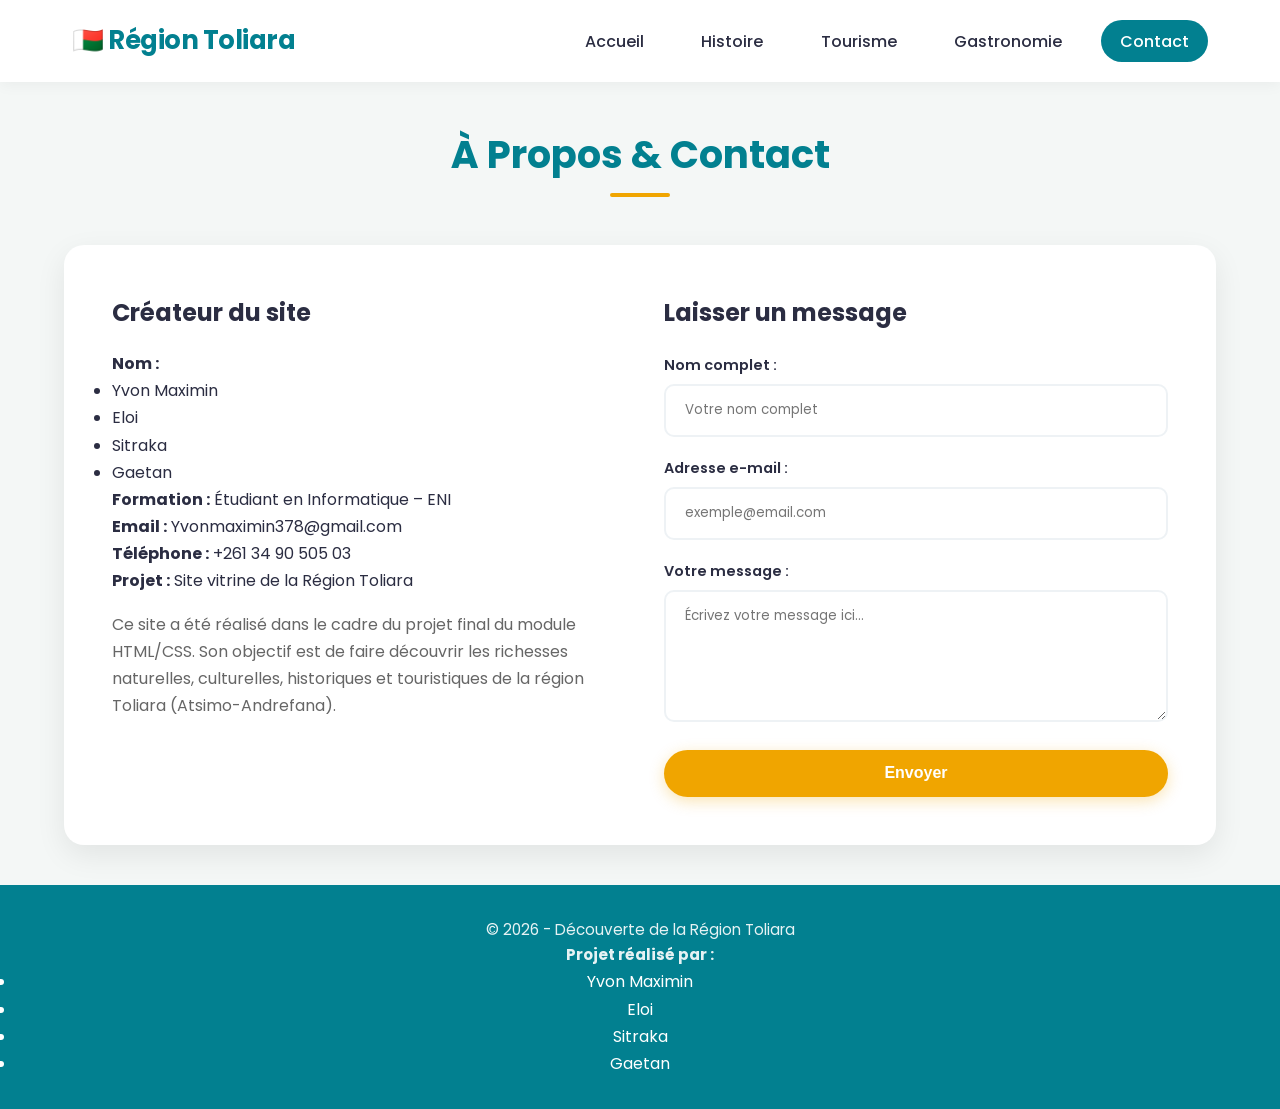
==== contact.html @ ee391124 "first commit" ====
<!DOCTYPE html>
<html lang="fr">
<head>
    <meta charset="UTF-8">
    <meta name="viewport" content="width=device-width, initial-scale=1.0">
    <title>Contact & À propos - Région Toliara</title>
    <link rel="stylesheet" href="./index.css">
</head>
<body>

    <header>
        <nav class="navbar">
            <a href="index.html" class="logo">🇲🇬 Région Toliara</a>
                <input type="checkbox" name="" id="check">
                <label for="check" class="btn-check">&#9776</label>
            <ul class="nav-links">
                <li><a href="index.html"> Accueil</a></li>
                <li><a href="histoire.html"> Histoire</a></li>
                <li><a href="tourisme.html"> Tourisme</a></li>
                <li><a href="gastronomie.html"> Gastronomie</a></li>
                <li><a href="contact.html" class="active"> Contact</a></li>
            </ul>
        </nav>
    </header>

   <main>
    <div class="title-container">
        <h1 class="page-title">À Propos & Contact</h1>
    </div>

    <div class="contact-container">

        <!-- Informations du créateur -->
        <div class="creator-info">
            <h2> Créateur du site</h2>

            <p style="margin-top: 1rem;">
                <strong>Nom :</strong>
                     <p>
                        <ul>
                            <li>Yvon Maximin</li>
                            <li>Eloi </li>
                            <li>Sitraka</li>
                            <li>Gaetan</li>
                        </ul>
                    </p>
            </p>

            <p>
                <strong>Formation :</strong> Étudiant en Informatique – ENI
            </p>

            <p>
                <strong>Email :</strong> Yvonmaximin378@gmail.com
            </p>

            <p>
                <strong>Téléphone :</strong> +261 34 90 505 03
            </p>

            <p>
                <strong>Projet :</strong> Site vitrine de la Région Toliara
            </p>

            <p style="margin-top: 1rem; color:#666;">
                Ce site a été réalisé dans le cadre du projet final du module
                HTML/CSS. Son objectif est de faire découvrir les richesses
                naturelles, culturelles, historiques et touristiques de la
                région Toliara (Atsimo-Andrefana).
            </p>
        </div>

        <!-- Formulaire de contact -->
        <form class="contact-form" action="#" method="post">
            <h2> Laisser un message</h2>

            <div class="form-group">
                <label for="nom">Nom complet :</label>
                <input
                    type="text"
                    id="nom"
                    name="nom"
                    placeholder="Votre nom complet"
                    required
                >
            </div>

            <div class="form-group">
                <label for="email">Adresse e-mail :</label>
                <input
                    type="email"
                    id="email"
                    name="email"
                    placeholder="exemple@email.com"
                    required
                >
            </div>

            <div class="form-group">
                <label for="message">Votre message :</label>
                <textarea
                    id="message"
                    name="message"
                    rows="5"
                    placeholder="Écrivez votre message ici..."
                    required
                ></textarea>
            </div>

            <button type="submit" class="btn">Envoyer</button>
        </form>

    </div>
</main>

<footer>
    <p>&copy; 2026 - Découverte de la Région Toliara</p>
    <p><strong>Projet réalisé par :</strong></p>
<ul>
    <li>Yvon Maximin</li>
    <li>Eloi </li>
    <li>Sitraka</li>
    <li>Gaetan</li>
</ul>
</footer>

</body>
</html>
---- index.css ----
/* ==========================================
   MAQUETTE 1 : STYLE EMERAUDE & LAGON
   ========================================== */

/* 1. IMPORTS & PALETTE DE COULEURS */
@import url('https://fonts.googleapis.com/css2?family=Poppins:wght@300;400;600;700&display=swap');

:root {
    --primary-color: #028090;      /* Bleu Lagon */
    --secondary-color: #00a896;    /* Vert Émeraude */
    --accent-color: #f0a500;       /* Jaune Soleil */
    --bg-color: #f4f7f6;           /* Fond Clair */
    --card-bg: #ffffff;            /* Fond Carte */
    --text-color: #2b2d42;         /* Texte Principal */
    --text-muted: #6c757d;        /* Texte Secondaire */
    --shadow: 0 10px 30px rgba(0, 0, 0, 0.08);
    --transition: all 0.3s cubic-bezier(0.25, 0.8, 0.25, 1);
}

/* 2. REINITIALISATION */
* {
    margin: 0;
    padding: 0;
    box-sizing: border-box;
}

body {
    font-family: 'Poppins', sans-serif;
    line-height: 1.7;
    color: var(--text-color);
    background-color: var(--bg-color);
    display: flex;
    flex-direction: column;
    min-height: 100vh;
}

img {
    max-width: 100%;
    height: auto;
    display: block;
}

/* 3. EN-TÊTE ET NAVIGATION */
header {
    background-color: #ffffff;
    position: sticky;
    top: 0;
    z-index: 1000;
    box-shadow: 0 2px 15px rgba(0, 0, 0, 0.05);
}

.navbar {
    display: flex;
    justify-content: space-between;
    align-items: center;
    max-width: 1200px;
    margin: 0 auto;
    padding: 1.2rem 2rem;
}

.logo {
    font-size: 1.6rem;
    font-weight: 700;
    color: var(--primary-color);
    text-decoration: none;
    letter-spacing: -0.5px;
}

#check{
    display: none;
}

.btn-check{
    display: none;
}
.nav-links {
    display: flex;
    list-style: none;
    gap: 1.2rem;
}

.nav-links a {
    color: var(--text-color);
    text-decoration: none;
    font-weight: 500;
    padding: 0.6rem 1.2rem;
    border-radius: 30px;
    transition: var(--transition);
}

.nav-links a:hover,
.nav-links a.active {
    background-color: var(--primary-color);
    color: #ffffff;
}

/* 4. CONTENU PRINCIPAL */
main {
    flex: 1;
    max-width: 1200px;
    width: 100%;
    margin: 0 auto;
    padding: 2.5rem 1.5rem;
}

.title-container {
    text-align: center;
    margin-bottom: 3rem;
}

.page-title {
    font-size: 2.4rem;
    color: var(--primary-color);
    position: relative;
    display: inline-block;
    padding-bottom: 10px;
}

.page-title::after {
    content: '';
    position: absolute;
    bottom: 0;
    left: 50%;
    transform: translateX(-50%);
    width: 60px;
    height: 4px;
    background-color: var(--accent-color);
    border-radius: 2px;
}

/* Hero Banner (Accueil) */
.hero {
    background-image: url('./734067613_2341162230025533_4254366376682574201_n.jpg');
    height: 75vh;
    display: flex;
    flex-direction: column;
    justify-content: center;
    align-items: center;
    color: #ffffff;
    text-align: center;
    padding: 0 1.5rem;
    border-radius: 20px;
    box-shadow: var(--shadow);
    margin-bottom: 3rem;
}

.hero h1 {
    font-size: 3.2rem;
    font-weight: 700;
    margin-bottom: 1rem;
    text-shadow: 0 4px 10px rgba(0, 0, 0, 0.3);
}

.hero p {
    font-size: 1.3rem;
    max-width: 650px;
    margin-bottom: 2rem;
    font-weight: 300;
}

/* Boutons Stylisés */
.btn {
    display: inline-block;
    background-color: var(--accent-color);
    color: #ffffff;
    padding: 0.9rem 2.2rem;
    font-size: 1rem;
    font-weight: 600;
    text-decoration: none;
    border-radius: 50px;
    border: none;
    cursor: pointer;
    box-shadow: 0 4px 15px rgba(240, 165, 0, 0.3);
    transition: var(--transition);
}

.btn:hover {
    background-color: #d99300;
    transform: translateY(-3px);
    box-shadow: 0 8px 25px rgba(240, 165, 0, 0.4);
}

/* Grilles & Cartes (Tourisme & Gastronomie) */
.grid-cards {
    display: grid;
    grid-template-columns: repeat(auto-fit, minmax(320px, 1fr));
    gap: 2.5rem;
}

.card {
    background-color: var(--card-bg);
    border-radius: 16px;
    overflow: hidden;
    box-shadow: var(--shadow);
    transition: var(--transition);
    border: 1px solid rgba(0,0,0,0.03);
}

.card:hover {
    transform: translateY(-10px);
    box-shadow: 0 20px 40px rgba(0, 0, 0, 0.12);
}

.card img {
    width: 100%;
    height: 230px;
    object-fit: cover;
}

.card-body {
    padding: 1.8rem;
}

.card-title {
    color: var(--primary-color);
    margin-bottom: 0.5rem;
    font-size: 1.4rem;
}

.card-location {
    font-size: 0.9rem;
    color: var(--secondary-color);
    margin-bottom: 1rem;
    font-weight: 600;
}

.card-text {
    color: var(--text-muted);
    font-size: 0.95rem;
}

/* Blocks de contenu (Histoire) */
.content-block {
    background: var(--card-bg);
    padding: 2.5rem;
    border-radius: 16px;
    margin-bottom: 2rem;
    box-shadow: var(--shadow);
    border-left: 5px solid var(--secondary-color);
}

.content-block h2 {
    color: var(--primary-color);
    margin-bottom: 1rem;
}

/* Formulaire de Contact */
.contact-container {
    display: grid;
    grid-template-columns: 1fr 1fr;
    gap: 3rem;
    background: var(--card-bg);
    padding: 3rem;
    border-radius: 20px;
    box-shadow: var(--shadow);
}

.contact-form {
    display: flex;
    flex-direction: column;
    gap: 1.2rem;
}

.form-group label {
    font-weight: 600;
    font-size: 0.9rem;
    margin-bottom: 0.4rem;
    display: block;
}

.form-group input,
.form-group textarea {
    width: 100%;
    padding: 0.9rem 1.2rem;
    border: 2px solid #eef2f5;
    border-radius: 10px;
    font-family: inherit;
    transition: var(--transition);
}

.form-group input:focus,
.form-group textarea:focus {
    outline: none;
    border-color: var(--primary-color);
    background-color: #ffffff;
}

/* 5. PIED DE PAGE */
footer {
    background-color: var(--primary-color);
    color: #ffffff;
    text-align: center;
    padding: 2rem 1rem;
    margin-top: auto;
}

footer p {
    font-size: 0.95rem;
    opacity: 0.9;
}

/* 6. RESPONSIVE DESIGN */
@media (max-width: 1124px) {
    .navbar {
        gap: 1rem;
    }

    .nav-links {
        flex-wrap: wrap;
        justify-content: center;
        position: fixed;
        top: 100px;
        left: 75%;
        background-color: #00a896;
        padding:40px;
        border-radius: 30px;
    }

    .hero h1 {
        font-size: 2.2rem;
    }

    .contact-container {
        grid-template-columns: 1fr;
    }

    .nav-links{
        display: none;
    }

    .btn-check{
        display: block;
        font-size: 30px;
    }
    #check:checked ~.nav-links{
        display: block;
    }
}
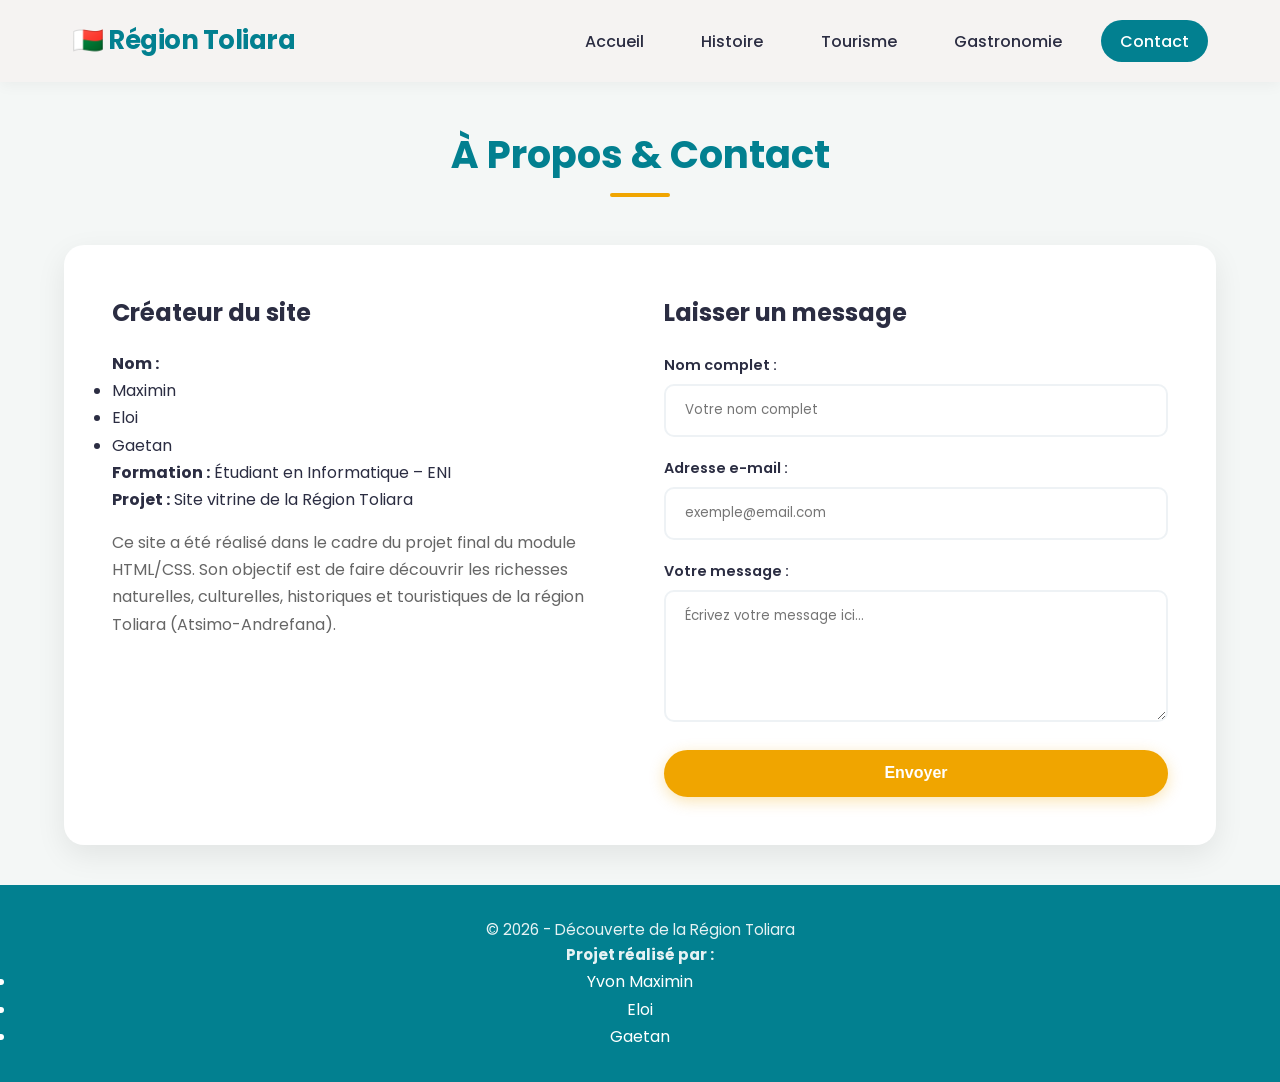
==== commit b184ec1a: "Mise à jour du projet" ====
--- a/contact.html
+++ b/contact.html
@@ -4,7 +4,7 @@
     <meta charset="UTF-8">
     <meta name="viewport" content="width=device-width, initial-scale=1.0">
     <title>Contact & À propos - Région Toliara</title>
-    <link rel="stylesheet" href="./index.css">
+    <link rel="stylesheet" href="./css/index.css">
 </head>
 <body>
 
@@ -13,7 +13,7 @@
             <a href="index.html" class="logo">🇲🇬 Région Toliara</a>
                 <input type="checkbox" name="" id="check">
                 <label for="check" class="btn-check">&#9776</label>
-            <ul class="nav-links">
+            <ul class="menu">
                 <li><a href="index.html"> Accueil</a></li>
                 <li><a href="histoire.html"> Histoire</a></li>
                 <li><a href="tourisme.html"> Tourisme</a></li>
@@ -30,7 +30,6 @@
 
     <div class="contact-container">
 
-        <!-- Informations du créateur -->
         <div class="creator-info">
             <h2> Créateur du site</h2>
 
@@ -38,9 +37,8 @@
                 <strong>Nom :</strong>
                      <p>
                         <ul>
-                            <li>Yvon Maximin</li>
+                            <li>Maximin</li>
                             <li>Eloi </li>
-                            <li>Sitraka</li>
                             <li>Gaetan</li>
                         </ul>
                     </p>
@@ -48,14 +46,6 @@
 
             <p>
                 <strong>Formation :</strong> Étudiant en Informatique – ENI
-            </p>
-
-            <p>
-                <strong>Email :</strong> Yvonmaximin378@gmail.com
-            </p>
-
-            <p>
-                <strong>Téléphone :</strong> +261 34 90 505 03
             </p>
 
             <p>
@@ -70,7 +60,6 @@
             </p>
         </div>
 
-        <!-- Formulaire de contact -->
         <form class="contact-form" action="#" method="post">
             <h2> Laisser un message</h2>
 
@@ -119,7 +108,6 @@
 <ul>
     <li>Yvon Maximin</li>
     <li>Eloi </li>
-    <li>Sitraka</li>
     <li>Gaetan</li>
 </ul>
 </footer>
--- a/css/index.css
+++ b/css/index.css
@@ -0,0 +1,327 @@
+@import url('https://fonts.googleapis.com/css2?family=Poppins:wght@300;400;600;700&display=swap');
+
+:root {
+    --primary-color: #028090;
+    --secondary-color: #00a896;
+    --accent-color: #f0a500;
+    --bg-color: #f4f7f6;
+    --card-bg: #ffffff;
+    --text-color: #2b2d42;
+    --text-muted: #6c757d;
+    --shadow: 0 10px 30px rgba(0, 0, 0, 0.08);
+    --transition: all 0.3s cubic-bezier(0.25, 0.8, 0.25, 1);
+}
+
+* {
+    margin: 0;
+    padding: 0;
+    box-sizing: border-box;
+}
+
+body {
+    font-family: 'Poppins', sans-serif;
+    line-height: 1.7;
+    color: var(--text-color);
+    background-color: var(--bg-color);
+    display: flex;
+    flex-direction: column;
+    min-height: 100vh;
+}
+
+img {
+    max-width: 100%;
+    height: auto;
+    display: block;
+}
+
+header {
+    background-color:  rgba(247, 239, 239, 0.58);
+    position: sticky;
+    top: 0;
+    z-index: 1000;
+    box-shadow: 0 2px 15px rgba(0, 0, 0, 0.05);
+}
+
+.navbar {
+    display: flex;
+    justify-content: space-between;
+    align-items: center;
+    max-width: 1200px;
+    margin: 0 auto;
+    padding: 1.2rem 2rem;
+}
+
+.logo {
+    font-size: 1.6rem;
+    font-weight: 700;
+    color: var(--primary-color);
+    text-decoration: none;
+    letter-spacing: -0.5px;
+}
+
+#check{
+    display: none;
+}
+
+.btn-check{
+    display: none;
+}
+.menu {
+    display: flex;
+    list-style: none;
+    gap: 1.2rem;
+}
+
+.menu a {
+    color: var(--text-color);
+    text-decoration: none;
+    font-weight: 500;
+    padding: 0.6rem 1.2rem;
+    border-radius: 30px;
+    transition: var(--transition);
+}
+
+.menu a:hover,
+.menu a.active {
+    background-color: var(--primary-color);
+    color: #ffffff;
+}
+
+main {
+    flex: 1;
+    max-width: 1200px;
+    width: 100%;
+    margin: 0 auto;
+    padding: 2.5rem 1.5rem;
+}
+
+.hero {
+    background-image: url('../img projet/Toliara.jpg');
+    background-size: cover;
+    background-position: center;
+    height: 75vh;
+    display: flex;
+    flex-direction: column;
+    justify-content: center;
+    align-items: center;
+    color: hwb(60 100% 0%);
+    text-align: center;
+    padding: 0 1.5rem;
+    border-radius: 20px;
+    box-shadow: var(--shadow);
+    margin-bottom: 3rem;
+}
+
+.hero h1 {
+    font-size: 3.2rem;
+    font-weight: 700;
+    color: hsl(234, 100%, 52%);
+    margin-bottom: 1rem;
+    text-shadow: 0 4px 10px rgba(0, 0, 0, 0.3);
+}
+
+.hero p {
+    font-size: 1.5rem;
+    max-width: 650px;
+    margin-bottom: 2rem;
+    font-weight: 300;
+}
+
+.btn {
+    display: inline-block;
+    background-color: var(--accent-color);
+    color: #ffffff;
+    padding: 0.9rem 2.2rem;
+    font-size: 1rem;
+    font-weight: 600;
+    text-decoration: none;
+    border-radius: 50px;
+    border: none;
+    cursor: pointer;
+    box-shadow: 0 4px 15px rgba(240, 165, 0, 0.3);
+    transition: var(--transition);
+}
+
+.btn:hover {
+    background-color: #d99300;
+    transform: translateY(-3px);
+    box-shadow: 0 8px 25px rgba(240, 165, 0, 0.4);
+}
+
+.content-block {
+    background: var(--card-bg);
+    padding: 2.5rem;
+    border-radius: 16px;
+    margin-bottom: 2rem;
+    box-shadow: var(--shadow);
+    border-left: 5px solid var(--secondary-color);
+}
+
+.content-block h2 {
+    color: var(--primary-color);
+    margin-bottom: 1rem;
+}
+
+.title-container {
+    text-align: center;
+    margin-bottom: 3rem;
+}
+
+.page-title {
+    font-size: 2.4rem;
+    color: var(--primary-color);
+    position: relative;
+    display: inline-block;
+    padding-bottom: 10px;
+}
+
+.page-title::after {
+    content: '';
+    position: absolute;
+    bottom: 0;
+    left: 50%;
+    transform: translateX(-50%);
+    width: 60px;
+    height: 4px;
+    background-color: var(--accent-color);
+    border-radius: 2px;
+}
+
+
+.grid-cards {
+    display: grid;
+    grid-template-columns: repeat(auto-fit, minmax(320px, 1fr));
+    gap: 2.5rem;
+}
+
+.card {
+    background-color: var(--card-bg);
+    border-radius: 16px;
+    overflow: hidden;
+    box-shadow: var(--shadow);
+    transition: var(--transition);
+    border: 1px solid rgba(0,0,0,0.03);
+}
+
+.card:hover {
+    transform: translateY(-10px);
+    box-shadow: 0 20px 40px rgba(0, 0, 0, 0.12);
+}
+
+.card img {
+    width: 100%;
+    height: 230px;
+    object-fit: cover;
+}
+
+.card-body {
+    padding: 1.8rem;
+}
+
+.card-title {
+    color: var(--primary-color);
+    margin-bottom: 0.5rem;
+    font-size: 1.4rem;
+}
+
+.card-location {
+    font-size: 0.9rem;
+    color: var(--secondary-color);
+    margin-bottom: 1rem;
+    font-weight: 600;
+}
+
+.card-text {
+    color: var(--text-muted);
+    font-size: 0.95rem;
+}
+
+.contact-container {
+    display: grid;
+    grid-template-columns: 1fr 1fr;
+    gap: 3rem;
+    background: var(--card-bg);
+    padding: 3rem;
+    border-radius: 20px;
+    box-shadow: var(--shadow);
+}
+
+.contact-form {
+    display: flex;
+    flex-direction: column;
+    gap: 1.2rem;
+}
+
+.form-group label {
+    font-weight: 600;
+    font-size: 0.9rem;
+    margin-bottom: 0.4rem;
+    display: block;
+}
+
+.form-group input,
+.form-group textarea {
+    width: 100%;
+    padding: 0.9rem 1.2rem;
+    border: 2px solid #eef2f5;
+    border-radius: 10px;
+    font-family: inherit;
+    transition: var(--transition);
+}
+
+.form-group input:focus,
+.form-group textarea:focus {
+    outline: none;
+    border-color: var(--primary-color);
+    background-color: #ffffff;
+}
+
+footer {
+    background-color: var(--primary-color);
+    color: #ffffff;
+    text-align: center;
+    padding: 2rem 1rem;
+    margin-top: auto;
+}
+
+footer p {
+    font-size: 0.95rem;
+    opacity: 0.9;
+}
+
+@media (max-width: 1124px) {
+    .navbar {
+        gap: 1rem;
+    }
+
+    .nav-links {
+        flex-wrap: wrap;
+        justify-content: center;
+        position: fixed;
+        top: 100px;
+        left: 75%;
+        background-color: #00a896;
+        padding:40px;
+        border-radius: 30px;
+    }
+
+    .hero h1 {
+        font-size: 2.2rem;
+    }
+
+    .contact-container {
+        grid-template-columns: 1fr;
+    }
+
+    .nav-links{
+        display: none;
+    }
+
+    .btn-check{
+        display: block;
+        font-size: 30px;
+    }
+    #check:checked ~.nav-links{
+        display: block;
+    }
+}
